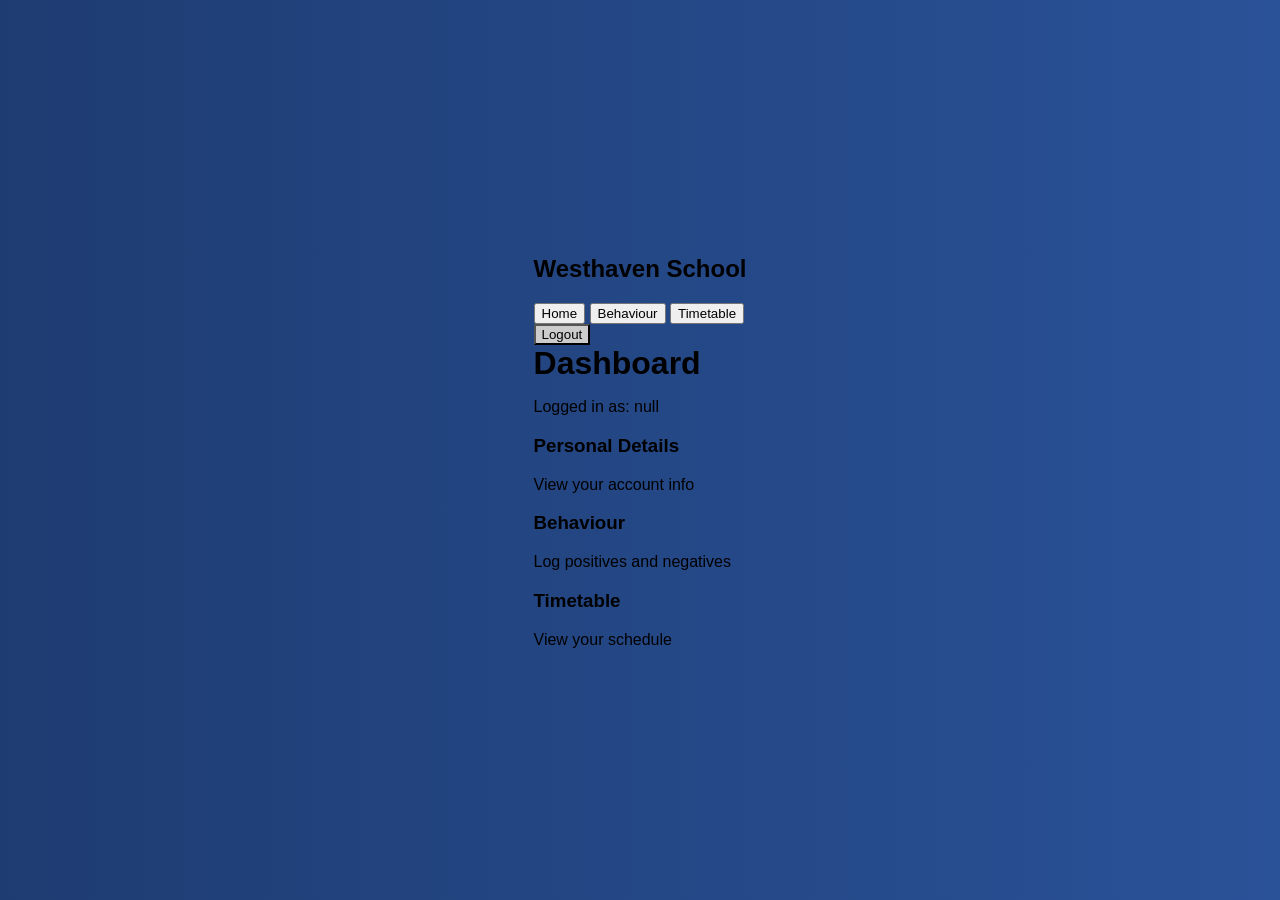
==== dashboard.html @ c730e332 "Create dashboard.html" ====
<!DOCTYPE html>
<html lang="en">
<head>
  <meta charset="UTF-8">
  <title>Westhaven School Portal</title>
  <link rel="stylesheet" href="style.css">
</head>

<body>

<div class="dashboard">

  <!-- Sidebar -->
  <div class="sidebar">
    <h2>Westhaven School</h2>

    <button onclick="goTo('dashboard.html')">Home</button>
    <button onclick="goTo('behaviour.html')">Behaviour</button>
    <button onclick="goTo('timetable.html')">Timetable</button>

    <div id="sltOnly"></div>

    <button onclick="logout()" class="secondary">Logout</button>
  </div>

  <!-- Main Content -->
  <div class="main">
    <h1>Dashboard</h1>

    <p id="roleDisplay"></p>

    <div class="cards">

      <div class="card-box">
        <h3>Personal Details</h3>
        <p>View your account info</p>
      </div>

      <div class="card-box" onclick="goTo('behaviour.html')">
        <h3>Behaviour</h3>
        <p>Log positives and negatives</p>
      </div>

      <div class="card-box" onclick="goTo('timetable.html')">
        <h3>Timetable</h3>
        <p>View your schedule</p>
      </div>

      <div id="registerCard"></div>

    </div>
  </div>

</div>

<script src="script.js"></script>

<script>
  const role = localStorage.getItem("role");

  document.getElementById("roleDisplay").textContent =
    "Logged in as: " + role;

  // SLT only menu
  if (role === "Staff") if (role === "SLT") {
    document.getElementById("sltOnly").innerHTML = `
      <button onclick="goTo('register.html')">Register</button>
    `;

    document.getElementById("registerCard").innerHTML = `
      <div class="card-box" onclick="goTo('register.html')">
        <h3>Register</h3>
        <p>Take attendance</p>
      </div>
    `;
  }
</script>

</body>
</html>
---- style.css ----
body {
  margin: 0;
  font-family: Arial, sans-serif;
  background: linear-gradient(to right, #1e3c72, #2a5298);
  height: 100vh;
  display: flex;
  justify-content: center;
  align-items: center;
}

.container {
  text-align: center;
}

.card {
  background: white;
  padding: 40px;
  border-radius: 12px;
  width: 300px;
  box-shadow: 0 10px 25px rgba(0,0,0,0.2);
}

h1 {
  margin: 0;
  font-size: 32px;
}

.subtitle {
  color: gray;
  margin-buttom: 30px;
}

.buttons button {
  width: 100%;
  padding: 12px;
  margin: 8px 0;
  border: none;
  border-radius: 8px;
  background: #2a5298;
  color: white;
  font-size: 16px;
  cursor: pointer;
}

.buttons button:hover {
  background: #1e3c72;
}

.secondary {
  background: #ccc;
  color: black;
}

.secondary:hover {
  background: #999;
}

input {
  width: 100%;
  padding: 12px;
  margin: 8px 0;
  border-radius: 8px;
  border: 1px solid #ccc;
  font-size: 14px;
}

.error {
  color: red;
  font-size: 14px;
  min-height: 20px;
}
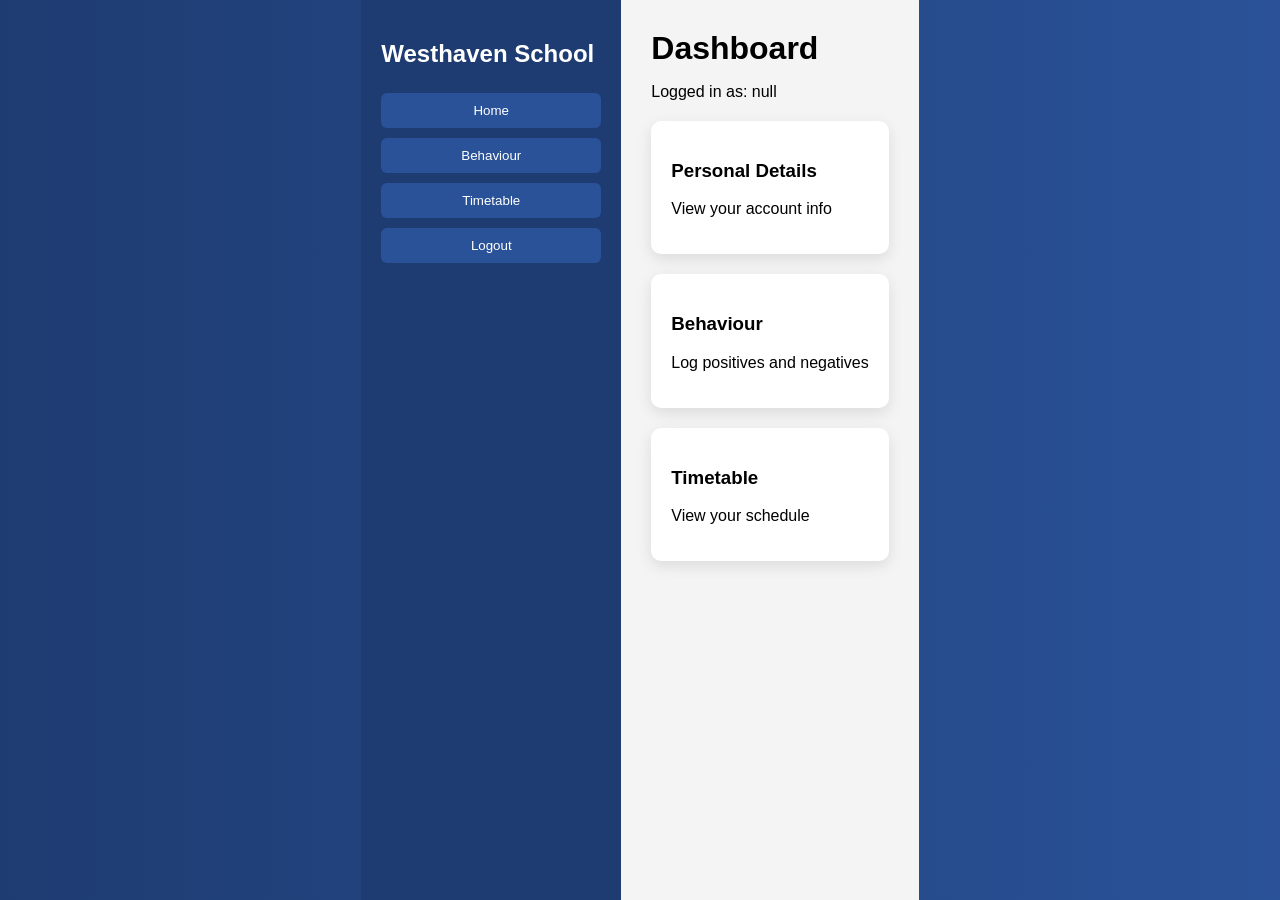
==== commit c3ac94cf: "Update dashboard.html" ====
--- a/dashboard.html
+++ b/dashboard.html
@@ -6,7 +6,7 @@
   <link rel="stylesheet" href="style.css">
 </head>
 
-<body>
+<body class="home">
 
 <div class="dashboard">
 
--- a/style.css
+++ b/style.css
@@ -69,3 +69,59 @@
   font-size: 14px;
   min-height: 20px;
 }
+
+.dashboard {
+  display: flex;
+  height: 100vh;
+}
+
+.sidebar {
+  width: 220px;
+  background: #1e3c72;
+  color: white;
+  padding: 20px;
+}
+
+.sidebar h2 {
+  margin-bottom: 20px;
+}
+
+.sidebar button {
+  width: 100%;
+  margin: 5px 0;
+  padding: 10px;
+  border: none;
+  background: #2a5298;
+  color: white;
+  cursor: pointer;
+  border-radius: 6px;
+}
+
+.sidebar button:hover {
+  background: #16325c;
+}
+
+.main {
+  flex: 1;
+  padding: 30px;
+  background: #f4f4f4;
+}
+
+.cards {
+  display: grid;
+  grid-template-columns: repeat(auto-fill, minmax(200px, 1fr));
+  gap: 20px;
+  margin-top: 20px;
+}
+
+.card-box {
+  background: white;
+  padding: 20px;
+  border-radius: 10px;
+  box-shadow: 0 5px 15px rgba(0,0,0,0.1);
+  cursor: pointer;
+}
+
+.card-box:hover {
+  transform: scale(1.03);
+}
